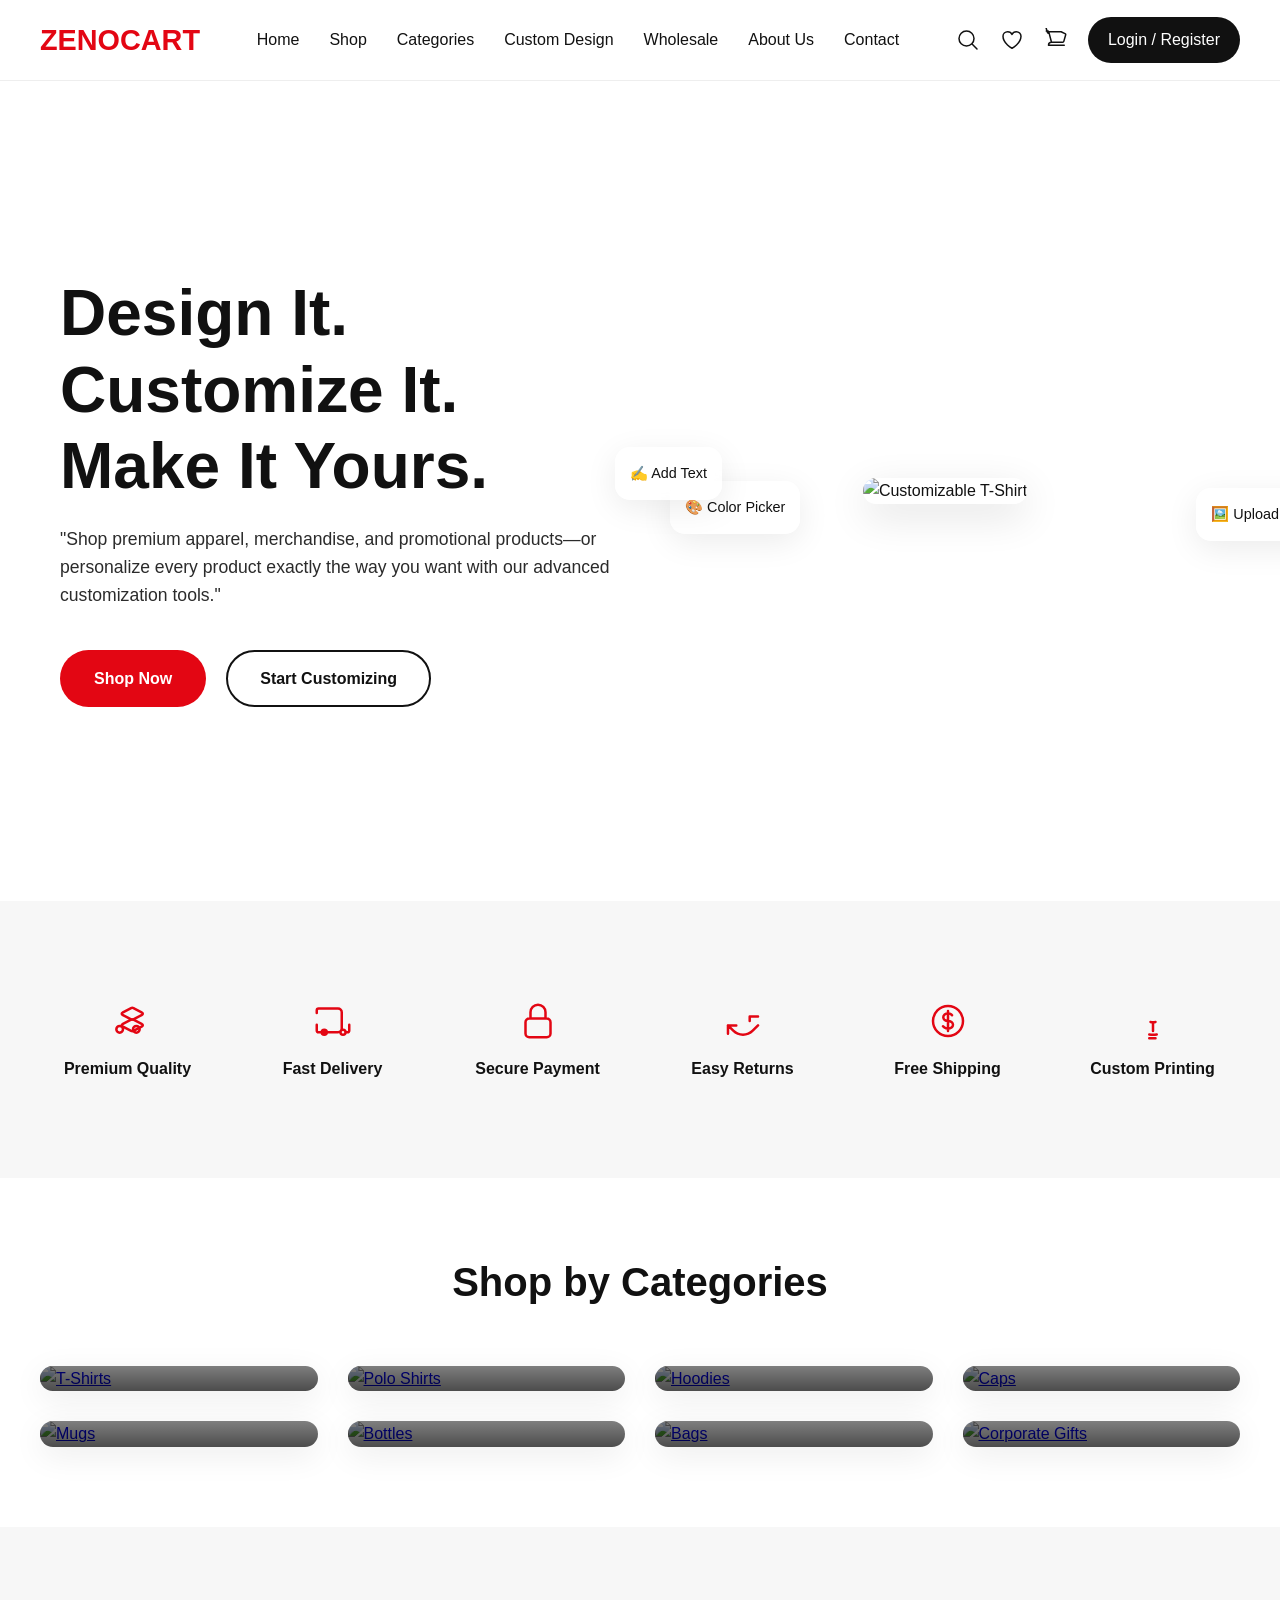
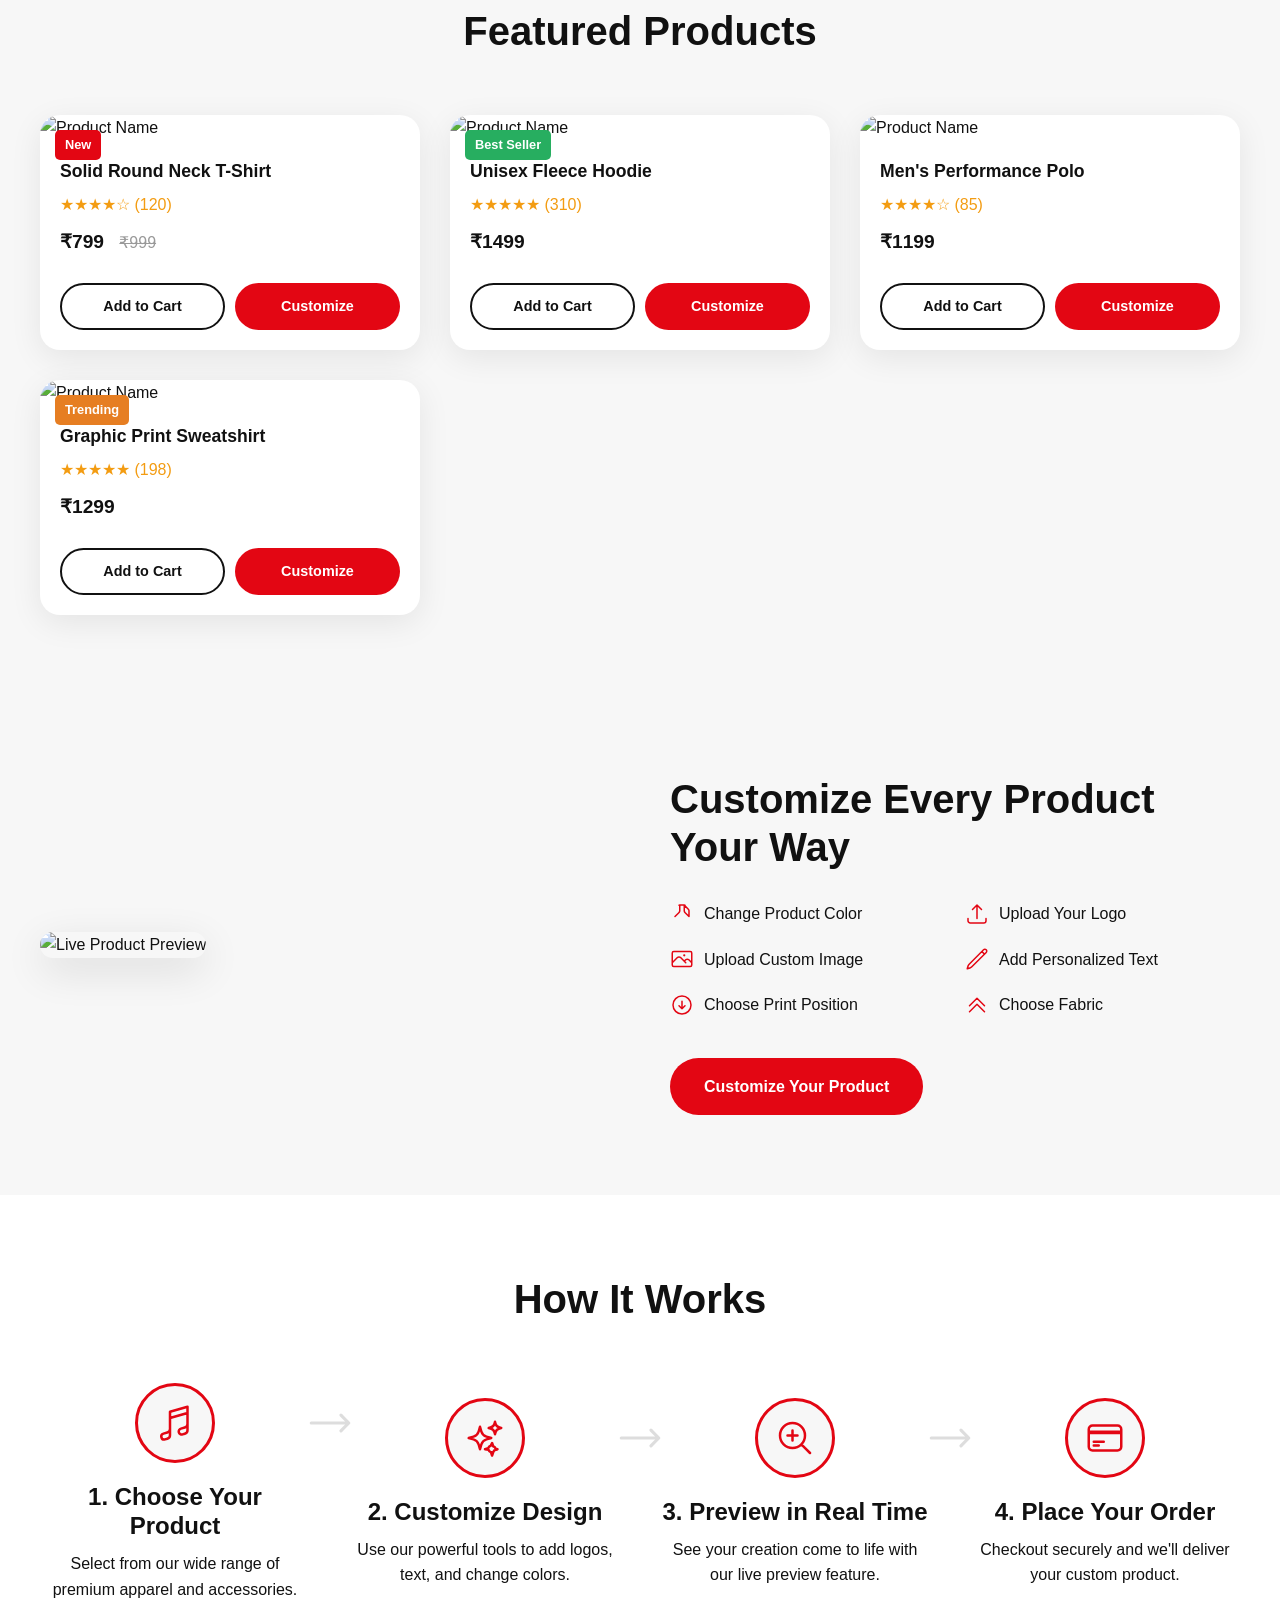
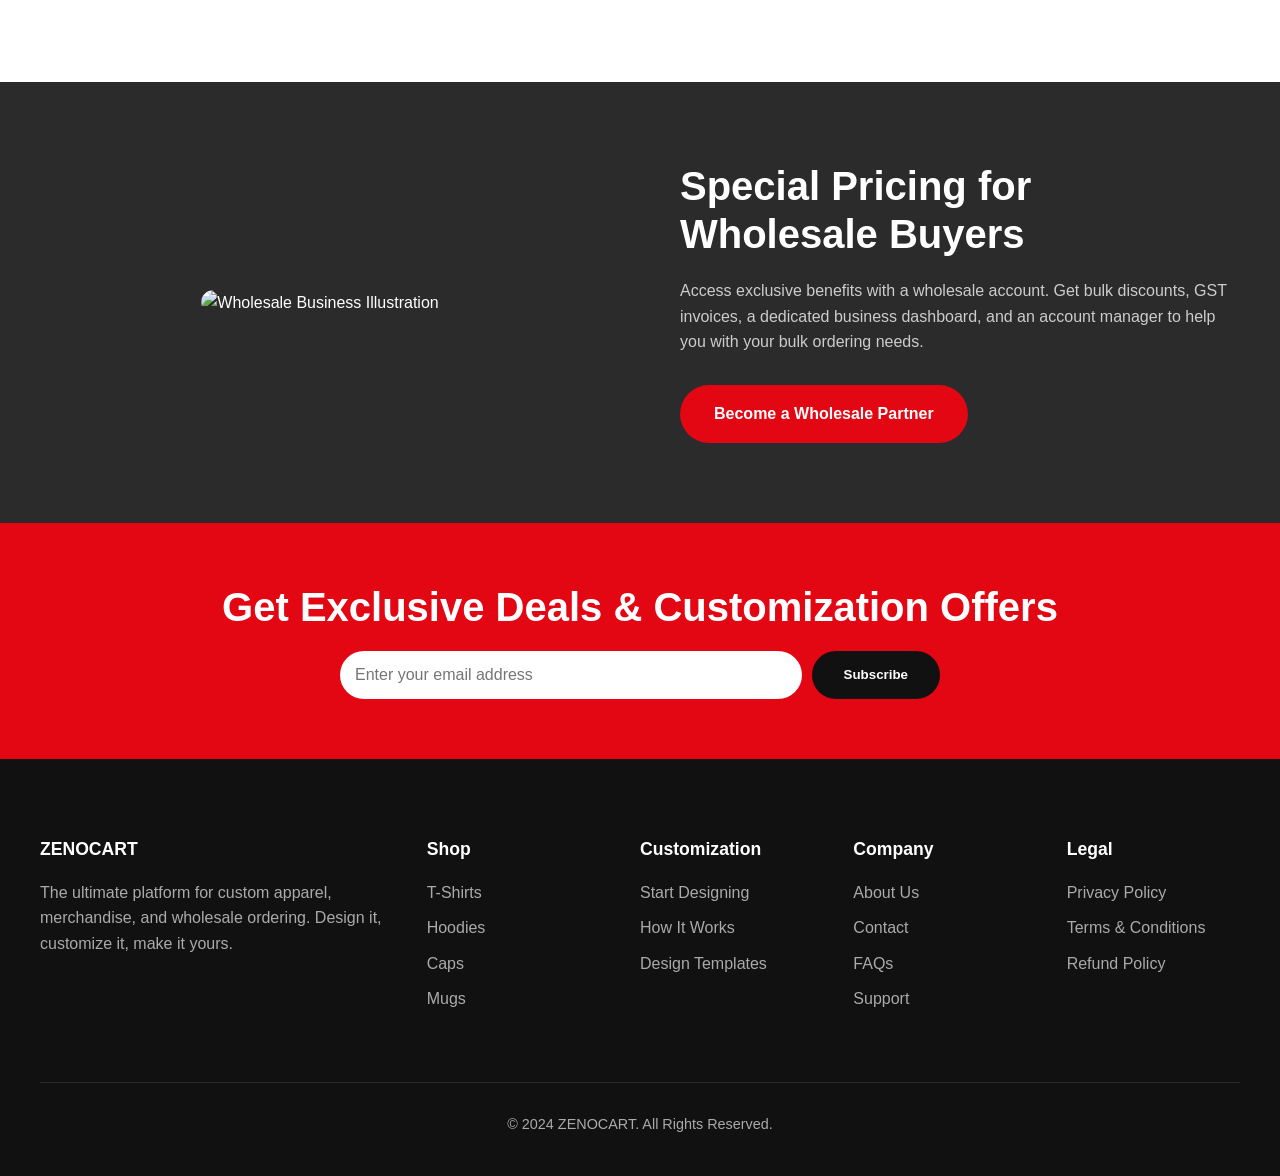
==== Index.html @ c752e00d "Homepage" ====
<!DOCTYPE html>
<html lang="en">
<head>
    <meta charset="UTF-8">
    <meta name="viewport" content="width=device-width, initial-scale=1.0">
    <title>ZENOCART - Design It. Customize It. Make It Yours.</title>
   <Link rel="stylesheet" href="Style.css">
      
       
</head>
<body>

    <!-- ================== HEADER ================== -->
    <header class="header" id="header">
        <nav class="navbar container">
            <a href="#" class="nav-logo">ZENOCART</a>

            <ul class="nav-menu" id="nav-menu">
                <li><a href="#home">Home</a></li>
                <li><a href="#shop">Shop</a></li>
                <li><a href="#categories">Categories</a></li>
                <li><a href="#customize">Custom Design</a></li>
                <li><a href="#wholesale">Wholesale</a></li>
                <li><a href="#">About Us</a></li>
                <li><a href="#">Contact</a></li>
            </ul>

            <div class="nav-actions">
                <!-- Search, Wishlist, Cart Icons -->
                <svg class="icon" xmlns="http://www.w3.org/2000/svg" fill="none" viewBox="0 0 24 24" stroke-width="1.5" stroke="currentColor"><path stroke-linecap="round" stroke-linejoin="round" d="M21 21l-5.197-5.197m0 0A7.5 7.5 0 105.196 5.196a7.5 7.5 0 0010.607 10.607z" /></svg>
                <svg class="icon" xmlns="http://www.w3.org/2000/svg" fill="none" viewBox="0 0 24 24" stroke-width="1.5" stroke="currentColor"><path stroke-linecap="round" stroke-linejoin="round" d="M21 8.25c0-2.485-2.099-4.5-4.688-4.5-1.935 0-3.597 1.126-4.312 2.733-.715-1.607-2.377-2.733-4.313-2.733C5.1 3.75 3 5.765 3 8.25c0 7.22 9 12 9 12s9-4.78 9-12z" /></svg>
                <svg class="icon" xmlns="http://www.w3.org/2000/svg" fill="none" viewBox="0 0 24 24" stroke-width="1.5" stroke="currentColor"><path stroke-linecap="round" stroke-linejoin="round" d="M2.25 3h1.386c.51 0 .955.343 1.087.835l.383 1.437M7.5 14.25a3 3 0 00-3 3h15.75m-12.75-3h11.218c.51 0 .962-.344 1.087-.835l1.823-6.44a1.125 1.125 0 00-.142-1.095L17.102 3.75H5.484M7.5 14.25L5.106 5.165m0 0a1.5 1.5 0 01-1.823-1.095l-1.823-6.441" /></svg>
                <a href="#" class="login-btn">Login / Register</a>
            </div>

            <div class="mobile-menu-toggle" id="mobile-menu-toggle">
                <svg xmlns="http://www.w3.org/2000/svg" width="24" height="24" viewBox="0 0 24 24" fill="none" stroke="currentColor" stroke-width="2" stroke-linecap="round" stroke-linejoin="round"><line x1="3" y1="12" x2="21" y2="12"></line><line x1="3" y1="6" x2="21" y2="6"></line><line x1="3" y1="18" x2="21" y2="18"></line></svg>
            </div>
        </nav>
    </header>

    <main>
        <!-- ================== HERO SECTION ================== -->
        <section class="hero" id="home">
            <div class="container hero-content">
                <div class="hero-text">
                    <h1>Design It. Customize It. Make It Yours.</h1>
                    <p>"Shop premium apparel, merchandise, and promotional products—or personalize every product exactly the way you want with our advanced customization tools."</p>
                    <div class="hero-cta">
                        <a href="#shop" class="btn btn-primary">Shop Now</a>
                        <a href="#customize" class="btn btn-secondary">Start Customizing</a>
                    </div>
                </div>
                <div class="hero-image-showcase">
                    <img src="https://images.unsplash.com/photo-1583743814966-8936f5b7be1a?ixlib=rb-4.0.3&ixid=M3wxMjA3fDB8MHxwaG90by1wYWdlfHx8fGVufDB8fHx8fA%3D%3D&auto=format&fit=crop&w=987&q=80" alt="Customizable T-Shirt">
                    <div class="floating-element color-picker">🎨 Color Picker</div>
                    <div class="floating-element upload-logo">🖼️ Upload Logo</div>
                    <div class="floating-element add-text">✍️ Add Text</div>
                </div>
            </div>
        </section>

        <!-- ================== TRUST BANNER ================== -->
        <section class="trust-banner">
            <div class="container trust-grid">
                <div class="trust-card">
                    <svg xmlns="http://www.w3.org/2000/svg" fill="none" viewBox="0 0 24 24" stroke-width="1.5" stroke="currentColor"><path d="M9 17a2 2 0 11-4 0 2 2 0 014 0zM19 17a2 2 0 11-4 0 2 2 0 014 0z" /><path stroke-linecap="round" stroke-linejoin="round" d="M13.849 4.22c.447-.233.98-.233 1.427 0l5.166 2.699a.75.75 0 010 1.362l-5.166 2.699c-.447.233-.98.233-1.427 0l-5.166-2.699a.75.75 0 010-1.362l5.166-2.699z" /><path stroke-linecap="round" stroke-linejoin="round" d="M13.849 11.22c.447-.233.98-.233 1.427 0l5.166 2.699a.75.75 0 010 1.362l-5.166 2.699c-.447.233-.98.233-1.427 0l-5.166-2.699a.75.75 0 010-1.362l5.166-2.699z" /></svg>
                    <h4>Premium Quality</h4>
                </div>
                <div class="trust-card">
                    <svg xmlns="http://www.w3.org/2000/svg" fill="none" viewBox="0 0 24 24" stroke-width="1.5" stroke="currentColor"><path stroke-linecap="round" stroke-linejoin="round" d="M8.25 18.75a1.5 1.5 0 01-3 0m3 0a1.5 1.5 0 00-3 0m3 0h6m-9 0H3.375a1.125 1.125 0 01-1.125-1.125V14.25m17.25 4.5a1.5 1.5 0 01-3 0m3 0a1.5 1.5 0 00-3 0m3 0h1.125c.621 0 1.125-.504 1.125-1.125V14.25m-17.25 4.5h10.5a2.25 2.25 0 002.25-2.25V6.75a2.25 2.25 0 00-2.25-2.25H3.375c-.621 0-1.125.504-1.125 1.125v1.5" /></svg>
                    <h4>Fast Delivery</h4>
                </div>
                <div class="trust-card">
                    <svg xmlns="http://www.w3.org/2000/svg" fill="none" viewBox="0 0 24 24" stroke-width="1.5" stroke="currentColor"><path stroke-linecap="round" stroke-linejoin="round" d="M16.5 10.5V6.75a4.5 4.5 0 10-9 0v3.75m-.75 11.25h10.5a2.25 2.25 0 002.25-2.25v-6.75a2.25 2.25 0 00-2.25-2.25H6.75a2.25 2.25 0 00-2.25 2.25v6.75a2.25 2.25 0 002.25 2.25z" /></svg>
                    <h4>Secure Payment</h4>
                </div>
                <div class="trust-card">
                    <svg xmlns="http://www.w3.org/2000/svg" fill="none" viewBox="0 0 24 24" stroke-width="1.5" stroke="currentColor"><path stroke-linecap="round" stroke-linejoin="round" d="M16.023 9.348h4.992v-.001M2.985 19.644v-4.992m0 0h4.992m-4.993 0l3.181 3.183a8.25 8.25 0 0011.667 0l3.181-3.183m-4.991-2.695v-2.695" /></svg>
                    <h4>Easy Returns</h4>
                </div>
                <div class="trust-card">
                    <svg xmlns="http://www.w3.org/2000/svg" fill="none" viewBox="0 0 24 24" stroke-width="1.5" stroke="currentColor"><path stroke-linecap="round" stroke-linejoin="round" d="M12 6v12m-3-2.818l.879.659c1.171.879 3.07.879 4.242 0 1.172-.879 1.172-2.303 0-3.182C13.536 12.219 12.768 12 12 12c-.725 0-1.45-.22-2.003-.659-1.106-.879-1.106-2.303 0-3.182s2.9-.879 4.006 0l.415.33M21 12a9 9 0 11-18 0 9 9 0 0118 0z" /></svg>
                    <h4>Free Shipping</h4>
                </div>
                <div class="trust-card">
                    <svg xmlns="http://www.w3.org/2000/svg" fill="none" viewBox="0 0 24 24" stroke-width="1.5" stroke="currentColor"><path stroke-linecap="round" stroke-linejoin="round" d="M12 18v-5.25m0 0a6.01 6.01 0 001.5-.189m-1.5.189a6.01 6.01 0 01-1.5-.189m3.75 7.478a12.06 12.06 0 01-4.5 0m3.75 2.311l-3.75 0M12 12.75h.008v.008H12v-.008z" /></svg>
                    <h4>Custom Printing</h4>
                </div>
            </div>
        </section>

        <!-- ================== CATEGORIES ================== -->
        <section id="categories">
            <div class="container">
                <h2>Shop by Categories</h2>
                <div class="category-grid">
                    <a href="#" class="category-card"><img src="https://images.pexels.com/photos/9558265/pexels-photo-9558265.jpeg?auto=format&fit=crop&w=800&q=60" alt="T-Shirts"><span class="category-card-title">T-Shirts</span></a>
                    <a href="#" class="category-card"><img src="https://images.unsplash.com/photo-1618354691373-d851c5c3a990?auto=format&fit=crop&w=800&q=60" alt="Polo Shirts"><span class="category-card-title">Polo Shirts</span></a>
                    <a href="#" class="category-card"><img src="https://images.pexels.com/photos/12555806/pexels-photo-12555806.png?auto=format&fit=crop&w=800&q=60" alt="Hoodies"><span class="category-card-title">Hoodies</span></a>
                    <a href="#" class="category-card"><img src="https://images.pexels.com/photos/13697753/pexels-photo-13697753.jpeg?auto=format&fit=crop&w=800&q=60" alt="Caps"><span class="category-card-title">Caps</span></a>
                    <a href="#" class="category-card"><img src="https://images.pexels.com/photos/50676/coffee-mugs-t-brown-drink-50676.jpeg?auto=format&fit=crop&w=800&q=60" alt="Mugs"><span class="category-card-title">Mugs</span></a>
                    <a href="#" class="category-card"><img src="https://images.unsplash.com/photo-1602143407151-7111542de6e8?auto=format&fit=crop&w=800&q=60" alt="Bottles"><span class="category-card-title">Bottles</span></a>
                    <a href="#" class="category-card"><img src="https://images.unsplash.com/photo-1594223274512-ad4803739b7c?auto=format&fit=crop&w=800&q=60" alt="Bags"><span class="category-card-title">Bags</span></a>
                    <a href="#" class="category-card"><img src="https://images.unsplash.com/photo-1579566346927-c68383817a25?auto=format&fit=crop&w=800&q=60" alt="Corporate Gifts"><span class="category-card-title">Corporate Gifts</span></a>
                </div>
            </div>
        </section>

        <!-- ================== FEATURED PRODUCTS ================== -->
        <section id="shop" class="featured-products" style="background-color: var(--light-gray);">
            <div class="container">
                <h2>Featured Products</h2>
                <div class="product-grid" style="height: 500px;">
                    <!-- Product Card 1 -->
                    <div class="product-card">
                        <div class="product-image">
                            <img src="https://images.unsplash.com/photo-1521572163474-6864f9cf17ab?auto=format&fit=crop&w=800&q=60" alt="Product Name">
                            <span class="product-label">New</span>
                        </div>
                        <div class="product-info">
                            <h3>Solid Round Neck T-Shirt</h3>
                            <div class="product-rating">★★★★☆ (120)</div>
                            <div class="product-price">₹799 <span class="original-price">₹999</span></div>
                            <div class="product-actions">
                                <a href="#" class="btn btn-secondary">Add to Cart</a>
                                <a href="#" class="btn btn-primary">Customize</a>
                            </div>
                        </div>
                    </div>
                    <!-- Product Card 2 -->
                    <div class="product-card">
                        <div class="product-image">
                            <img src="https://images.unsplash.com/photo-1620799140408-edc6dcb6d633?auto=format&fit=crop&w=800&q=60" alt="Product Name">
                            <span class="product-label" style="background-color: #27ae60;">Best Seller</span>
                        </div>
                        <div class="product-info">
                            <h3>Unisex Fleece Hoodie</h3>
                            <div class="product-rating">★★★★★ (310)</div>
                            <div class="product-price">₹1499</div>
                            <div class="product-actions">
                                <a href="#" class="btn btn-secondary">Add to Cart</a>
                                <a href="#" class="btn btn-primary">Customize</a>
                            </div>
                        </div>
                    </div>
                    <!-- Product Card 3 -->
                    <div class="product-card">
                        <div class="product-image">
                            <img src="https://images.pexels.com/photos/36701792/pexels-photo-36701792.jpeg?auto=format&fit=crop&w=800&h=800&q=60" alt="Product Name">
                        </div>
                        <div class="product-info">
                            <h3>Men's Performance Polo</h3>
                            <div class="product-rating">★★★★☆ (85)</div>
                            <div class="product-price">₹1199</div>
                            <div class="product-actions">
                                <a href="#" class="btn btn-secondary">Add to Cart</a>
                                <a href="#" class="btn btn-primary">Customize</a>
                            </div>
                        </div>
                    </div>
                    <!-- Product Card 4 -->
                    <div class="product-card">
                        <div class="product-image">
                            <img src="https://images.unsplash.com/photo-1576566588028-4147f3842f27?auto=format&fit=crop&w=800&h=800&q=60" alt="Product Name">
                            <span class="product-label" style="background-color: #e67e22;">Trending</span>
                        </div>
                        <div class="product-info">
                            <h3>Graphic Print Sweatshirt</h3>
                            <div class="product-rating">★★★★★ (198)</div>
                            <div class="product-price">₹1299</div>
                            <div class="product-actions">
                                <a href="#" class="btn btn-secondary">Add to Cart</a>
                                <a href="#" class="btn btn-primary">Customize</a>
                            </div>
                        </div>
                    </div>
                </div>
            </div>
        </section>

        <!-- ================== CUSTOMIZATION SECTION ================== -->
        <section id="customize" class="customization-section">
            <div class="container customization-content">
                <div class="customization-preview">
                    <img src="https://images.unsplash.com/photo-1618354691373-d851c5c3a990?auto=format&fit=crop&w=800&q=80" alt="Live Product Preview">
                </div>
                <div class="customization-features">
                    <h2>Customize Every Product Your Way</h2>
                    <ul class="feature-list">
                        <li><svg xmlns="http://www.w3.org/2000/svg" fill="none" viewBox="0 0 24 24" stroke-width="1.5" stroke="currentColor"><path stroke-linecap="round" stroke-linejoin="round" d="M9.75 3.104v5.714a2.25 2.25 0 01-.659 1.591L5 14.5M9.75 3.104c-.251.023-.501.05-.75.082m.75-.082a24.301 24.301 0 014.5 0m0 0v5.714c0 .597.237 1.17.659 1.591L19 14.5M14.25 3.104c.251.023.501.05.75.082M19 14.5v-5.714c0-.597-.237-1.17-.659-1.591L14.25 3.104" /></svg> Change Product Color</li>
                        <li><svg xmlns="http://www.w3.org/2000/svg" fill="none" viewBox="0 0 24 24" stroke-width="1.5" stroke="currentColor"><path stroke-linecap="round" stroke-linejoin="round" d="M3 16.5v2.25A2.25 2.25 0 005.25 21h13.5A2.25 2.25 0 0021 18.75V16.5m-13.5-9L12 3m0 0l4.5 4.5M12 3v13.5" /></svg> Upload Your Logo</li>
                        <li><svg xmlns="http://www.w3.org/2000/svg" fill="none" viewBox="0 0 24 24" stroke-width="1.5" stroke="currentColor"><path stroke-linecap="round" stroke-linejoin="round" d="M2.25 15.75l5.159-5.159a2.25 2.25 0 013.182 0l5.159 5.159m-1.5-1.5l1.409-1.409a2.25 2.25 0 013.182 0l2.909 2.909m-18 3.75h16.5a1.5 1.5 0 001.5-1.5V6a1.5 1.5 0 00-1.5-1.5H3.75A1.5 1.5 0 002.25 6v12a1.5 1.5 0 001.5 1.5zm10.5-11.25h.008v.008h-.008V8.25zm.375 0a.375.375 0 11-.75 0 .375.375 0 01.75 0z" /></svg> Upload Custom Image</li>
                        <li><svg xmlns="http://www.w3.org/2000/svg" fill="none" viewBox="0 0 24 24" stroke-width="1.5" stroke="currentColor"><path stroke-linecap="round" stroke-linejoin="round" d="M16.862 4.487l1.687-1.688a1.875 1.875 0 112.652 2.652L6.832 19.82a4.5 4.5 0 01-1.897 1.13l-2.685.8.8-2.685a4.5 4.5 0 011.13-1.897L16.863 4.487zm0 0L19.5 7.125" /></svg> Add Personalized Text</li>
                        <li><svg xmlns="http://www.w3.org/2000/svg" fill="none" viewBox="0 0 24 24" stroke-width="1.5" stroke="currentColor"><path stroke-linecap="round" stroke-linejoin="round" d="M9 12.75l3 3m0 0l3-3m-3 3v-7.5M21 12a9 9 0 11-18 0 9 9 0 0118 0z" /></svg> Choose Print Position</li>
                        <li><svg xmlns="http://www.w3.org/2000/svg" fill="none" viewBox="0 0 24 24" stroke-width="1.5" stroke="currentColor"><path stroke-linecap="round" stroke-linejoin="round" d="M4.5 12.75l7.5-7.5 7.5 7.5m-15 6l7.5-7.5 7.5 7.5" /></svg> Choose Fabric</li>
                    </ul>
                    <a href="#" class="btn btn-primary">Customize Your Product</a>
                </div>
            </div>
        </section>

        <!-- ================== HOW IT WORKS ================== -->
        <section class="how-it-works">
            <div class="container">
                <h2>How It Works</h2>
                <div class="how-it-works-grid">
                    <div class="step-card">
                        <div class="step-icon"><svg xmlns="http://www.w3.org/2000/svg" fill="none" viewBox="0 0 24 24" stroke-width="1.5" stroke="currentColor"><path stroke-linecap="round" stroke-linejoin="round" d="M9 9l10.5-3m0 6.553v3.75a2.25 2.25 0 01-1.632 2.163l-1.32.377a1.803 1.803 0 11-.99-3.467l2.31-.66a2.25 2.25 0 001.632-2.163zm0 0V2.25L9 5.25v10.303m0 0v3.75a2.25 2.25 0 01-1.632 2.163l-1.32.377a1.803 1.803 0 01-.99-3.467l2.31-.66A2.25 2.25 0 009 15.553z" /></svg></div>
                        <h3>1. Choose Your Product</h3>
                        <p>Select from our wide range of premium apparel and accessories.</p>
                        <svg class="step-arrow" xmlns="http://www.w3.org/2000/svg" fill="none" viewBox="0 0 24 24" stroke-width="1.5" stroke="currentColor"><path stroke-linecap="round" stroke-linejoin="round" d="M17.25 8.25L21 12m0 0l-3.75 3.75M21 12H3" /></svg>
                    </div>
                    <div class="step-card">
                        <div class="step-icon"><svg xmlns="http://www.w3.org/2000/svg" fill="none" viewBox="0 0 24 24" stroke-width="1.5" stroke="currentColor"><path stroke-linecap="round" stroke-linejoin="round" d="M9.813 15.904L9 18.75l-.813-2.846a4.5 4.5 0 00-3.09-3.09L2.25 12l2.846-.813a4.5 4.5 0 003.09-3.09L9 5.25l.813 2.846a4.5 4.5 0 003.09 3.09L15.75 12l-2.846.813a4.5 4.5 0 00-3.09 3.09zM18.259 8.715L18 9.75l-.259-1.035a3.375 3.375 0 00-2.455-2.456L14.25 6l1.036-.259a3.375 3.375 0 002.455-2.456L18 2.25l.259 1.035a3.375 3.375 0 002.456 2.456L21.75 6l-1.035.259a3.375 3.375 0 00-2.456 2.456zM16.898 20.562L16.25 22.5l-.648-1.938a2.25 2.25 0 01-1.473-1.473L12 18.75l1.938-.648a2.25 2.25 0 011.473-1.473L16.25 15l.648 1.938a2.25 2.25 0 011.473 1.473L19.5 18.75l-1.938.648a2.25 2.25 0 01-1.473 1.473z" /></svg></div>
                        <h3>2. Customize Design</h3>
                        <p>Use our powerful tools to add logos, text, and change colors.</p>
                        <svg class="step-arrow" xmlns="http://www.w3.org/2000/svg" fill="none" viewBox="0 0 24 24" stroke-width="1.5" stroke="currentColor"><path stroke-linecap="round" stroke-linejoin="round" d="M17.25 8.25L21 12m0 0l-3.75 3.75M21 12H3" /></svg>
                    </div>
                    <div class="step-card">
                        <div class="step-icon"><svg xmlns="http://www.w3.org/2000/svg" fill="none" viewBox="0 0 24 24" stroke-width="1.5" stroke="currentColor"><path stroke-linecap="round" stroke-linejoin="round" d="M21 21l-5.197-5.197m0 0A7.5 7.5 0 105.196 5.196a7.5 7.5 0 0010.607 10.607zM10.5 7.5v6m3-3h-6" /></svg></div>
                        <h3>3. Preview in Real Time</h3>
                        <p>See your creation come to life with our live preview feature.</p>
                        <svg class="step-arrow" xmlns="http://www.w3.org/2000/svg" fill="none" viewBox="0 0 24 24" stroke-width="1.5" stroke="currentColor"><path stroke-linecap="round" stroke-linejoin="round" d="M17.25 8.25L21 12m0 0l-3.75 3.75M21 12H3" /></svg>
                    </div>
                    <div class="step-card">
                        <div class="step-icon"><svg xmlns="http://www.w3.org/2000/svg" fill="none" viewBox="0 0 24 24" stroke-width="1.5" stroke="currentColor"><path stroke-linecap="round" stroke-linejoin="round" d="M2.25 8.25h19.5M2.25 9h19.5m-16.5 5.25h6m-6 2.25h3m-3.75 3h15a2.25 2.25 0 002.25-2.25V6.75A2.25 2.25 0 0019.5 4.5h-15a2.25 2.25 0 00-2.25 2.25v10.5A2.25 2.25 0 004.5 19.5z" /></svg></div>
                        <h3>4. Place Your Order</h3>
                        <p>Checkout securely and we'll deliver your custom product.</p>
                    </div>
                </div>
            </div>
        </section>

        <!-- ================== WHOLESALE SECTION ================== -->
        <section id="wholesale" class="wholesale-section">
            <div class="container wholesale-content">
                <div class="wholesale-image">
                    <img src="https://img.freepik.com/free-vector/warehouse-logistics-illustration_335657-493.jpg?w=500&t=st=1715777755~exp=1715778355~hmac=a4984d765275685f6d553043810243455a4993175c5679904f145459b199042c" alt="Wholesale Business Illustration" style="max-width: 100%; height: auto; border-radius: 20px;">
                </div>
                <div class="wholesale-text">
                    <h2>Special Pricing for Wholesale Buyers</h2>
                    <p>Access exclusive benefits with a wholesale account. Get bulk discounts, GST invoices, a dedicated business dashboard, and an account manager to help you with your bulk ordering needs.</p>
                    <a href="#" class="btn btn-primary">Become a Wholesale Partner</a>
                </div>
            </div>
        </section>

        <!-- ================== NEWSLETTER ================== -->
        <section class="newsletter-section">
            <div class="container">
                <h2>Get Exclusive Deals & Customization Offers</h2>
                <form class="newsletter-form">
                    <input type="email" placeholder="Enter your email address">
                    <button type="submit" class="btn">Subscribe</button>
                </form>
            </div>
        </section>

    </main>

    <!-- ================== FOOTER ================== -->
    <footer class="footer">
        <div class="container">
            <div class="footer-grid">
                <div class="footer-col about">
                    <h4>ZENOCART</h4>
                    <p>The ultimate platform for custom apparel, merchandise, and wholesale ordering. Design it, customize it, make it yours.</p>
                    <!-- Social Media Icons would go here -->
                </div>
                <div class="footer-col">
                    <h4>Shop</h4>
                    <ul>
                        <li><a href="#">T-Shirts</a></li>
                        <li><a href="#">Hoodies</a></li>
                        <li><a href="#">Caps</a></li>
                        <li><a href="#">Mugs</a></li>
                    </ul>
                </div>
                <div class="footer-col">
                    <h4>Customization</h4>
                    <ul>
                        <li><a href="#">Start Designing</a></li>
                        <li><a href="#">How It Works</a></li>
                        <li><a href="#">Design Templates</a></li>
                    </ul>
                </div>
                <div class="footer-col">
                    <h4>Company</h4>
                    <ul>
                        <li><a href="#">About Us</a></li>
                        <li><a href="#">Contact</a></li>
                        <li><a href="#">FAQs</a></li>
                        <li><a href="#">Support</a></li>
                    </ul>
                </div>
                <div class="footer-col">
                    <h4>Legal</h4>
                    <ul>
                        <li><a href="#">Privacy Policy</a></li>
                        <li><a href="#">Terms & Conditions</a></li>
                        <li><a href="#">Refund Policy</a></li>
                    </ul>
                </div>
            </div>
            <div class="footer-bottom">
                <p>&copy; 2024 ZENOCART. All Rights Reserved.</p>
            </div>
        </div>
    </footer>

    <!-- ================== BACK TO TOP ================== -->
    <a href="#" id="back-to-top">
        <svg xmlns="http://www.w3.org/2000/svg" width="24" height="24" viewBox="0 0 24 24" fill="none" stroke="currentColor" stroke-width="2" stroke-linecap="round" stroke-linejoin="round"><path d="M12 19V5M5 12l7-7 7 7"/></svg>
    </a>

    <script src="Script.js"></script>
       
   
 
</body>
</html>
---- Style.css ----
:root {
            --primary-red: #E30613;
            --white: #FFFFFF;
            --black: #111111;
            --light-gray: #F7F7F7;
            --dark-gray: #2B2B2B;
            --font-primary: 'Inter', sans-serif;
            --border-radius: 20px;
            --shadow-soft: 0 8px 32px rgba(0, 0, 0, 0.08);
            --shadow-medium: 0 12px 40px rgba(0, 0, 0, 0.12);
            --transition-smooth: all 0.3s ease-in-out;
        }

        @import url('https://fonts.googleapis.com/css2?family=Inter:wght@400;500;600;700;800&display=swap');

        * {
            margin: 0;
            padding: 0;
            box-sizing: border-box;
        }

        html {
            scroll-behavior: smooth;
        }

        body {
            font-family: var(--font-primary);
            background-color: var(--white);
            color: var(--black);
            line-height: 1.6;
        }

        .container {
            max-width: 1440px;
            margin: 0 auto;
            padding: 0 40px;
        }

        section {
            padding: 80px 0;
        }

        h1, h2, h3, h4 {
            font-weight: 700;
            line-height: 1.2;
        }

        h1 { font-size: 4rem; }
        h2 { font-size: 2.5rem; text-align: center; margin-bottom: 60px; }
        h3 { font-size: 1.5rem; }

        .btn {
            display: inline-block;
            padding: 14px 32px;
            border-radius: 50px;
            text-decoration: none;
            font-weight: 600;
            transition: var(--transition-smooth);
            border: 2px solid transparent;
        }

        .btn-primary {
            background-color: var(--primary-red);
            color: var(--white);
        }

        .btn-primary:hover {
            background-color: var(--black);
            color: var(--white);
        }

        .btn-secondary {
            background-color: var(--white);
            color: var(--black);
            border: 2px solid var(--black);
        }

        .btn-secondary:hover {
            background-color: var(--black);
            color: var(--white);
        }

        /* --- Header / Navigation --- */
        .header {
            position: sticky;
            top: 0;
            width: 100%;
            z-index: 1000;
            background-color: rgba(255, 255, 255, 0.8);
            backdrop-filter: blur(10px);
            border-bottom: 1px solid #eee;
            transition: var(--transition-smooth);
        }

        .header.scrolled {
            box-shadow: var(--shadow-soft);
        }

        .navbar {
            display: flex;
            justify-content: space-between;
            align-items: center;
            padding: 15px 40px;
            height: 80px;
        }

        .nav-logo {
            font-size: 1.8rem;
            font-weight: 800;
            color: var(--primary-red);
            text-decoration: none;
        }

        .nav-menu {
            display: flex;
            list-style: none;
            gap: 30px;
        }

        .nav-menu a {
            text-decoration: none;
            color: var(--black);
            font-weight: 500;
            position: relative;
            padding: 5px 0;
        }

        .nav-menu a::after {
            content: '';
            position: absolute;
            bottom: 0;
            left: 0;
            width: 0;
            height: 2px;
            background-color: var(--primary-red);
            transition: width 0.3s ease;
        }

        .nav-menu a:hover::after {
            width: 100%;
        }

        .nav-actions {
            display: flex;
            align-items: center;
            gap: 20px;
        }

        .nav-actions .icon {
            width: 24px;
            height: 24px;
            cursor: pointer;
        }

        .login-btn {
            background: var(--black);
            color: var(--white);
            padding: 10px 20px;
            border-radius: 50px;
            text-decoration: none;
            font-weight: 500;
        }

        .mobile-menu-toggle {
            display: none;
            cursor: pointer;
        }

        /* --- Hero Section --- */
        .hero {
            min-height: calc(100vh - 80px);
            display: flex;
            align-items: center;
            overflow: hidden;
        }

        .hero-content {
            display: grid;
            grid-template-columns: 1fr 1fr;
            align-items: center;
            gap: 60px;
        }

        .hero-text {
            max-width: 550px;
        }

        .hero-text h1 {
            margin-bottom: 20px;
        }

        .hero-text p {
            font-size: 1.1rem;
            color: var(--dark-gray);
            margin-bottom: 40px;
        }

        .hero-cta {
            display: flex;
            gap: 20px;
        }

        .hero-image-showcase {
            position: relative;
            display: flex;
            justify-content: center;
            align-items: center;
        }

        .hero-image-showcase img {
            max-width: 80%;
            border-radius: var(--border-radius);
            box-shadow: var(--shadow-medium);
        }

        .floating-element {
            position: absolute;
            background: rgba(255, 255, 255, 0.7);
            backdrop-filter: blur(10px);
            padding: 15px;
            border-radius: 15px;
            box-shadow: var(--shadow-soft);
            font-weight: 500;
            font-size: 0.9rem;
            display: flex;
            align-items: center;
            gap: 10px;
        }

        .floating-element.color-picker { top: 10%; left: 0; }
        .floating-element.upload-logo { top: 40%; right: -20%; }
        .floating-element.add-text { bottom: 15%; left: -10%; }

        /* --- Trust Banner --- */
        .trust-banner {
            background-color: var(--light-gray);
        }

        .trust-grid {
            display: grid;
            grid-template-columns: repeat(auto-fit, minmax(150px, 1fr));
            gap: 30px;
            text-align: center;
        }

        .trust-card {
            padding: 20px;
        }

        .trust-card svg {
            width: 40px;
            height: 40px;
            margin-bottom: 10px;
            color: var(--primary-red);
        }

        .trust-card h4 {
            font-size: 1rem;
            font-weight: 600;
        }

        /* --- Categories Section --- */
        .category-grid {
            display: grid;
            grid-template-columns: repeat(auto-fit, minmax(250px, 1fr));
            gap: 30px;
        }

        .category-card {
            position: relative;
            overflow: hidden;
            border-radius: var(--border-radius);
            box-shadow: var(--shadow-soft);
            transition: var(--transition-smooth);
        }

        .category-card:hover {
            transform: translateY(-10px);
            box-shadow: var(--shadow-medium);
        }

        .category-card img {
            width: 100%;
            height: 100%;
            object-fit: cover;
            display: block;
        }

        .category-card-title {
            position: absolute;
            bottom: 0;
            left: 0;
            right: 0;
            background: linear-gradient(to top, rgba(0,0,0,0.7), transparent);
            color: var(--white);
            padding: 40px 20px 20px;
            font-size: 1.2rem;
            font-weight: 600;
        }

        /* --- Featured Products --- */
        .product-grid {
            display: grid;
            grid-template-columns: repeat(auto-fit, minmax(280px, 1fr));
            gap: 30px;
        }

        .product-card {
            background: var(--white);
            border-radius: var(--border-radius);
            box-shadow: var(--shadow-soft);
            overflow: hidden;
            transition: var(--transition-smooth);
            display: flex;
            flex-direction: column;
        }

        .product-card:hover {
            transform: translateY(-10px);
            box-shadow: var(--shadow-medium);
        }

        .product-image {
            position: relative;
        }

        .product-image img {
            width: 100%;
            hight: 80%;
            object-fit: cover;
            display: block;
        }

        .product-label {
            position: absolute;
            top: 15px;
            left: 15px;
            background-color: var(--primary-red);
            color: var(--white);
            padding: 5px 10px;
            font-size: 0.8rem;
            font-weight: 600;
            border-radius: 5px;
        }

        .product-info {
            padding: 20px;
            flex-grow: 1;
            display: flex;
            flex-direction: column;
        }

        .product-info h3 {
            font-size: 1.1rem;
            margin-bottom: 10px;
        }

        .product-rating {
            margin-bottom: 10px;
            color: #f39c12;
        }

        .product-price {
            margin-bottom: 15px;
            font-size: 1.2rem;
            font-weight: 700;
        }

        .product-price .original-price {
            text-decoration: line-through;
            color: #999;
            font-weight: 400;
            margin-left: 10px;
            font-size: 1rem;
        }

        .product-actions {
            margin-top: auto;
            display: grid;
            grid-template-columns: 1fr 1fr;
            gap: 10px;
        }

        .product-actions .btn {
            padding: 10px;
            font-size: 0.9rem;
            text-align: center;
        }
        .product-info h3 {
            /* Allow product name to wrap to two lines and then cut off */
            display: -webkit-box;
            -webkit-line-clamp: 2;
            -webkit-box-orient: vertical;  
            overflow: hidden;
        }

        /* --- Customization Section --- */
        .customization-section {
            background-color: var(--light-gray);
        }

        .customization-content {
            display: grid;
            grid-template-columns: 1fr 1fr;
            gap: 60px;
            align-items: center;
        }

        .customization-preview img {
            width: 100%;
            border-radius: var(--border-radius);
            box-shadow: var(--shadow-medium);
        }

        .customization-features h2 {
            text-align: left;
            margin-bottom: 30px;
        }

        .feature-list {
            list-style: none;
            display: grid;
            grid-template-columns: 1fr 1fr;
            gap: 20px;
            margin-bottom: 40px;
        }

        .feature-list li {
            display: flex;
            align-items: center;
            gap: 10px;
            font-weight: 500;
        }

        .feature-list svg {
            width: 24px;
            height: 24px;
            color: var(--primary-red);
        }

        /* --- How It Works Section --- */
        .how-it-works-grid {
            display: grid;
            grid-template-columns: repeat(4, 1fr);
            gap: 40px;
            align-items: center;
        }

        .step-card {
            text-align: center;
            position: relative;
        }

        .step-icon {
            width: 80px;
            height: 80px;
            background-color: var(--light-gray);
            border-radius: 50%;
            display: flex;
            justify-content: center;
            align-items: center;
            margin: 0 auto 20px;
            border: 3px solid var(--primary-red);
        }

        .step-icon svg {
            width: 40px;
            height: 40px;
            color: var(--primary-red);
        }

        .step-card h3 {
            margin-bottom: 10px;
        }

        .step-arrow {
            position: absolute;
            top: 40px;
            right: -45px;
            transform: translateY(-50%);
            width: 50px;
            color: #ddd;
        }

        .step-card:last-child .step-arrow {
            display: none;
        }

        /* --- Wholesale Section --- */
        .wholesale-section {
            background-color: var(--dark-gray);
            color: var(--white);
        }

        .wholesale-content {
            display: grid;
            grid-template-columns: 1fr 1fr;
            gap: 80px;
            align-items: center;
        }

        .wholesale-image {
            text-align: center;
        }
        .wholesale-image svg {
            max-width: 80%;
            height: auto;
        }

        .wholesale-text h2 {
            text-align: left;
            margin-bottom: 20px;
        }

        .wholesale-text p {
            margin-bottom: 30px;
            color: #ccc;
        }

        /* --- Newsletter Section --- */
        .newsletter-section {
            background-color: var(--primary-red);
            color: var(--white);
            padding: 60px 0;
            text-align: center;
        }

        .newsletter-section h2 {
            margin-bottom: 20px;
        }

        .newsletter-form {
            max-width: 600px;
            margin: 0 auto;
            display: flex;
            gap: 10px;
        }

        .newsletter-form input {
            flex-grow: 1;
            padding: 15px;
            border-radius: 50px;
            border: none;
            font-size: 1rem;
        }

        .newsletter-form .btn {
            background-color: var(--black);
            color: var(--white);
            border: none;
        }

        /* --- Footer --- */
        .footer {
            background-color: var(--black);
            color: #aaa;
            padding: 80px 0 40px;
        }

        .footer-grid {
            display: grid;
            grid-template-columns: 2fr repeat(4, 1fr);
            gap: 40px;
            margin-bottom: 60px;
        }

        .footer-col h4 {
            color: var(--white);
            margin-bottom: 20px;
            font-size: 1.1rem;
        }

        .footer-col ul {
            list-style: none;
        }

        .footer-col ul li {
            margin-bottom: 10px;
        }

        .footer-col ul a {
            text-decoration: none;
            color: #aaa;
            transition: var(--transition-smooth);
        }

        .footer-col ul a:hover {
            color: var(--white);
        }

        .footer-socials {
            display: flex;
            gap: 15px;
            margin-top: 20px;
        }

        .footer-socials a {
            color: #aaa;
            font-size: 1.5rem;
        }
        .footer-socials a:hover {
            color: var(--white);
        }

        .footer-bottom {
            border-top: 1px solid var(--dark-gray);
            padding-top: 30px;
            text-align: center;
            font-size: 0.9rem;
        }

        /* --- Back to Top Button --- */
        #back-to-top {
            position: fixed;
            bottom: 30px;
            right: 30px;
            width: 50px;
            height: 50px;
            background-color: var(--primary-red);
            color: var(--white);
            border: none;
            border-radius: 50%;
            display: flex;
            justify-content: center;
            align-items: center;
            cursor: pointer;
            box-shadow: var(--shadow-medium);
            opacity: 0;
            visibility: hidden;
            transition: all 0.3s;
        }

        #back-to-top.visible {
            opacity: 1;
            visibility: visible;
        }

        /* --- Responsive Design --- */
        @media (max-width: 1200px) {
            .hero-content { grid-template-columns: 1fr; text-align: center; }
            .hero-text { max-width: 100%; }
            .hero-cta { justify-content: center; }
            .hero-image-showcase { margin-top: 60px; }
            .floating-element { display: none; } /* Hide for simplicity on smaller screens */
            .customization-content { grid-template-columns: 1fr; }
            .customization-features { text-align: center; }
            .customization-features h2 { text-align: center; }
            .wholesale-content { grid-template-columns: 1fr; text-align: center; }
            .wholesale-text h2 { text-align: center; }
            .footer-grid { grid-template-columns: 1fr 1fr 1fr; }
            .footer-col.about { grid-column: 1 / -1; }
        }

        @media (max-width: 992px) {
            h1 { font-size: 3rem; }
            h2 { font-size: 2rem; }
            .nav-menu {
                position: fixed;
                top: 80px;
                left: -100%;
                width: 100%;
                height: calc(100vh - 80px);
                background-color: var(--white);
                flex-direction: column;
                align-items: center;
                padding-top: 50px;
                gap: 40px;
                transition: left 0.4s ease-in-out;
            }
            .nav-menu.active {
                left: 0;
            }
            .nav-menu a { font-size: 1.2rem; }
            .mobile-menu-toggle { display: block; }
            .how-it-works-grid { grid-template-columns: 1fr 1fr; }
            .step-arrow { display: none; }
            .footer-grid { grid-template-columns: 1fr 1fr; }
        }

        @media (max-width: 768px) {
            .container { padding: 0 20px; }
            .navbar { padding: 15px 20px; }
            section { padding: 60px 0; }
            .hero-text h1 { font-size: 2.5rem; }
            .hero-text p { font-size: 1rem; }
            .trust-grid { grid-template-columns: 1fr 1fr; }
            /* Keep 2 columns for "How it works" on smaller screens */
            .how-it-works-grid { 
                grid-template-columns: 1fr 1fr; 
            }
            .newsletter-form { flex-direction: column; }

            /* --- Horizontal Scroll for Categories --- */
            .category-grid {
                display: flex;
                overflow-x: auto;
                gap: 20px;
                padding: 10px;
                /* Hide scrollbar for a cleaner look */
                -ms-overflow-style: none;  /* IE and Edge */
                scrollbar-width: none;  /* Firefox */
            }
            .category-grid::-webkit-scrollbar {
                display: none; /* Chrome, Safari, Opera */
            }
            .category-card {
                flex: 0 0 220px; /* Cards will have a fixed width */
            }
            
            /* Better footer layout for mobile */
            .footer-grid { 
                grid-template-columns: 1fr 1fr; 
                text-align: left;
            }

            .footer-grid { grid-template-columns: 1fr; text-align: center; }
            .footer-socials { justify-content: center; }
        }

        @media (max-width: 480px) {
            h1 { font-size: 2.2rem; }
            h2 { font-size: 1.8rem; margin-bottom: 40px; }
            h3 { font-size: 1.2rem; }

            .btn {
                padding: 12px 24px;
                font-size: 0.9rem;
            }

            .hero-cta {
                flex-direction: column;
                align-items: center;
            }

            /* Hide login button text on very small screens for a cleaner look */
            .nav-actions .login-btn {
                display: none;
            }

            /* --- 2-column product grid for app-like view --- */
            .product-grid { 
                grid-template-columns: 1fr 1fr;
                gap: 10px;
            }
            /* Adjust product card content for smaller size */
            .product-info {
                padding: 8px;
            }
            .product-actions .btn {
                padding: 8px;
                font-size: 0.8rem;
                padding: 10px;
            }
            .product-info h3 {
                font-size: 0.9rem;
                min-height: 2.2em; /* Reserve space for 2 lines */
            }
            .product-price {
                font-size: 0.9rem;
                margin-bottom: 10px;
            }
            .product-actions { 
                gap: 5px; 
            }
        }
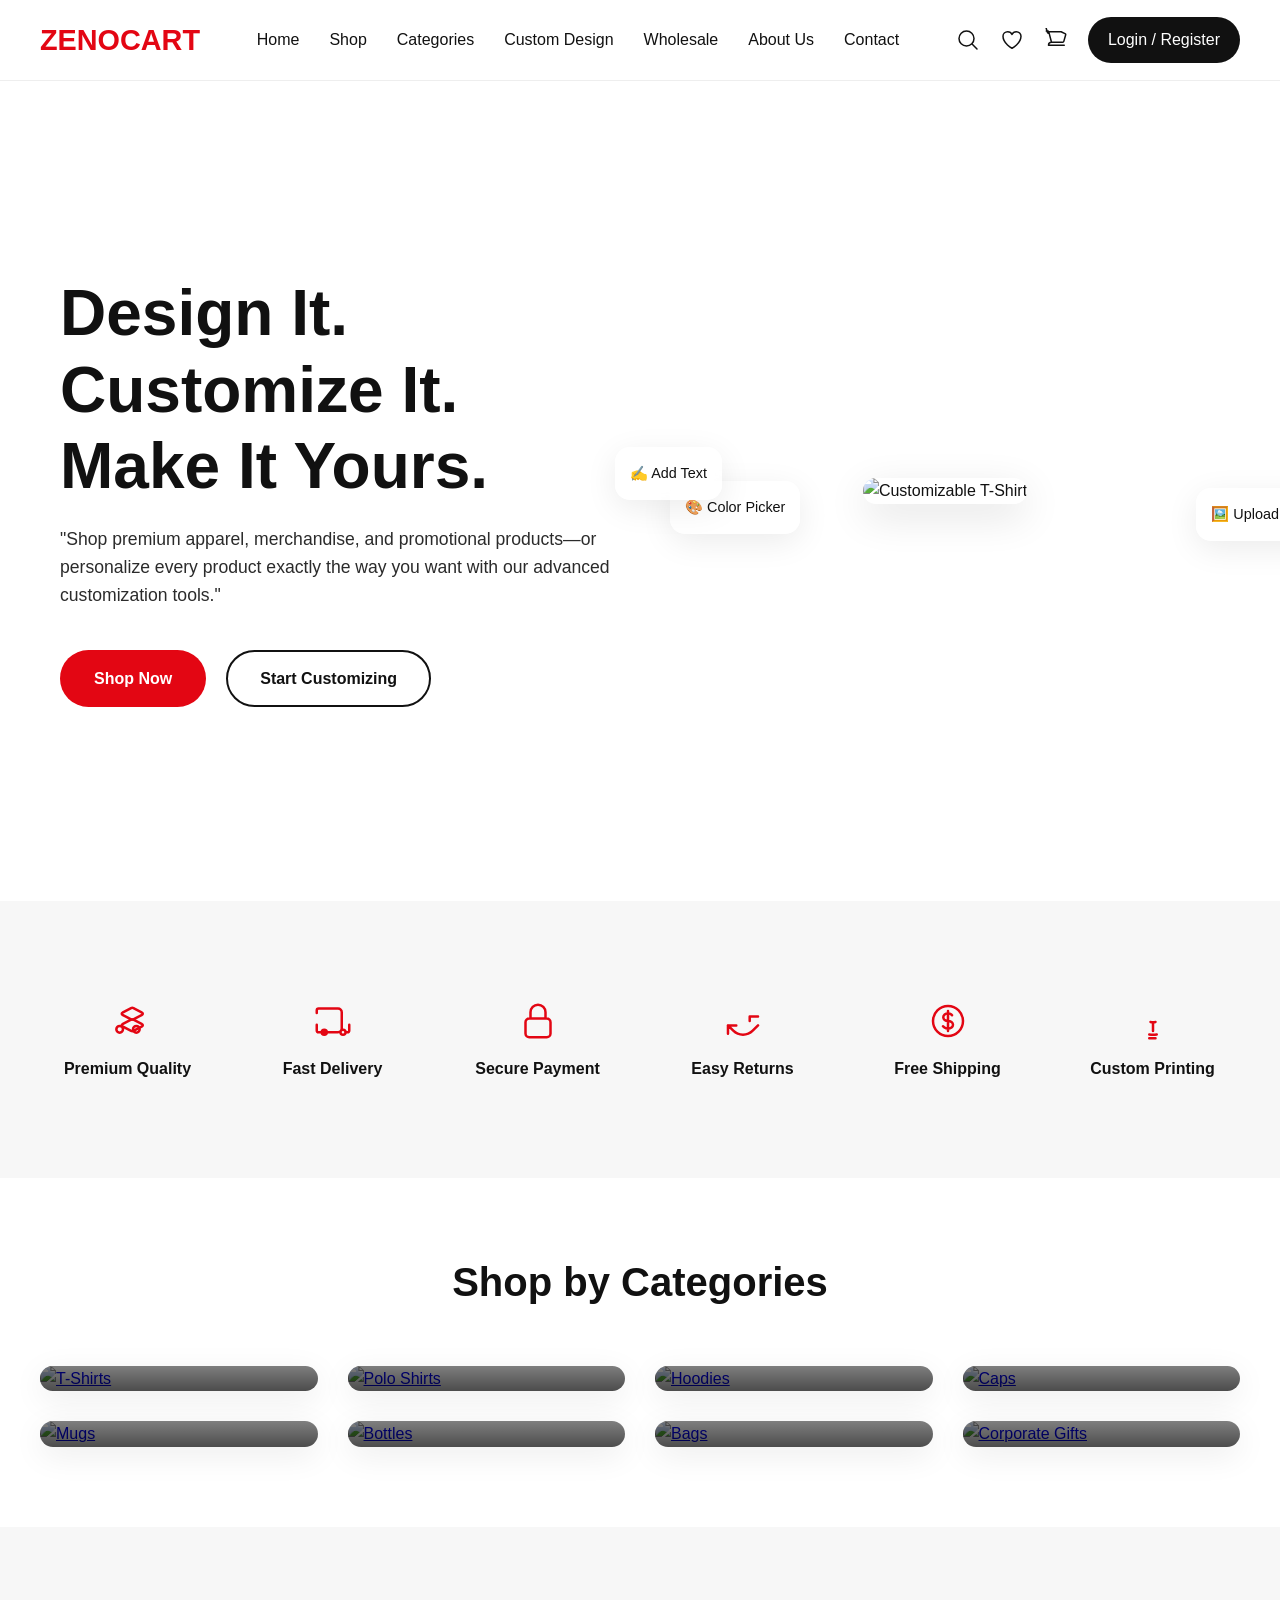
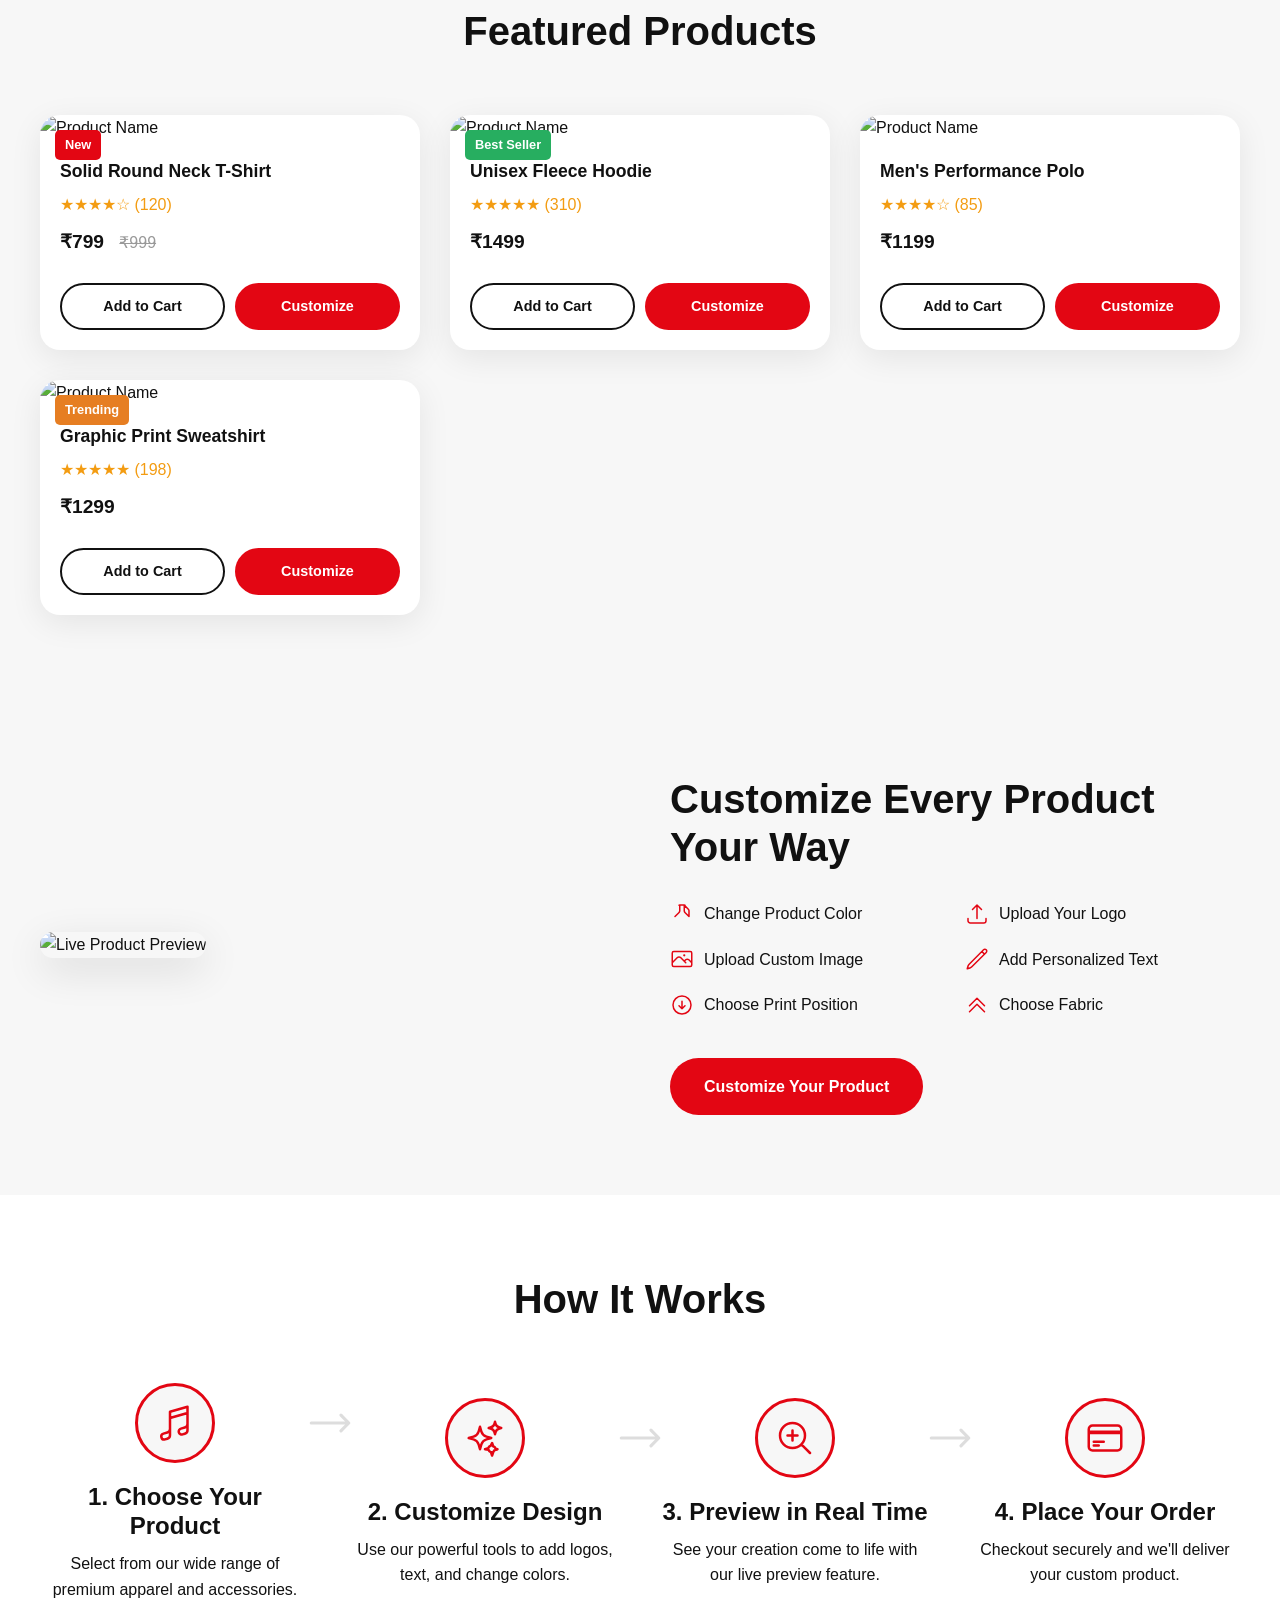
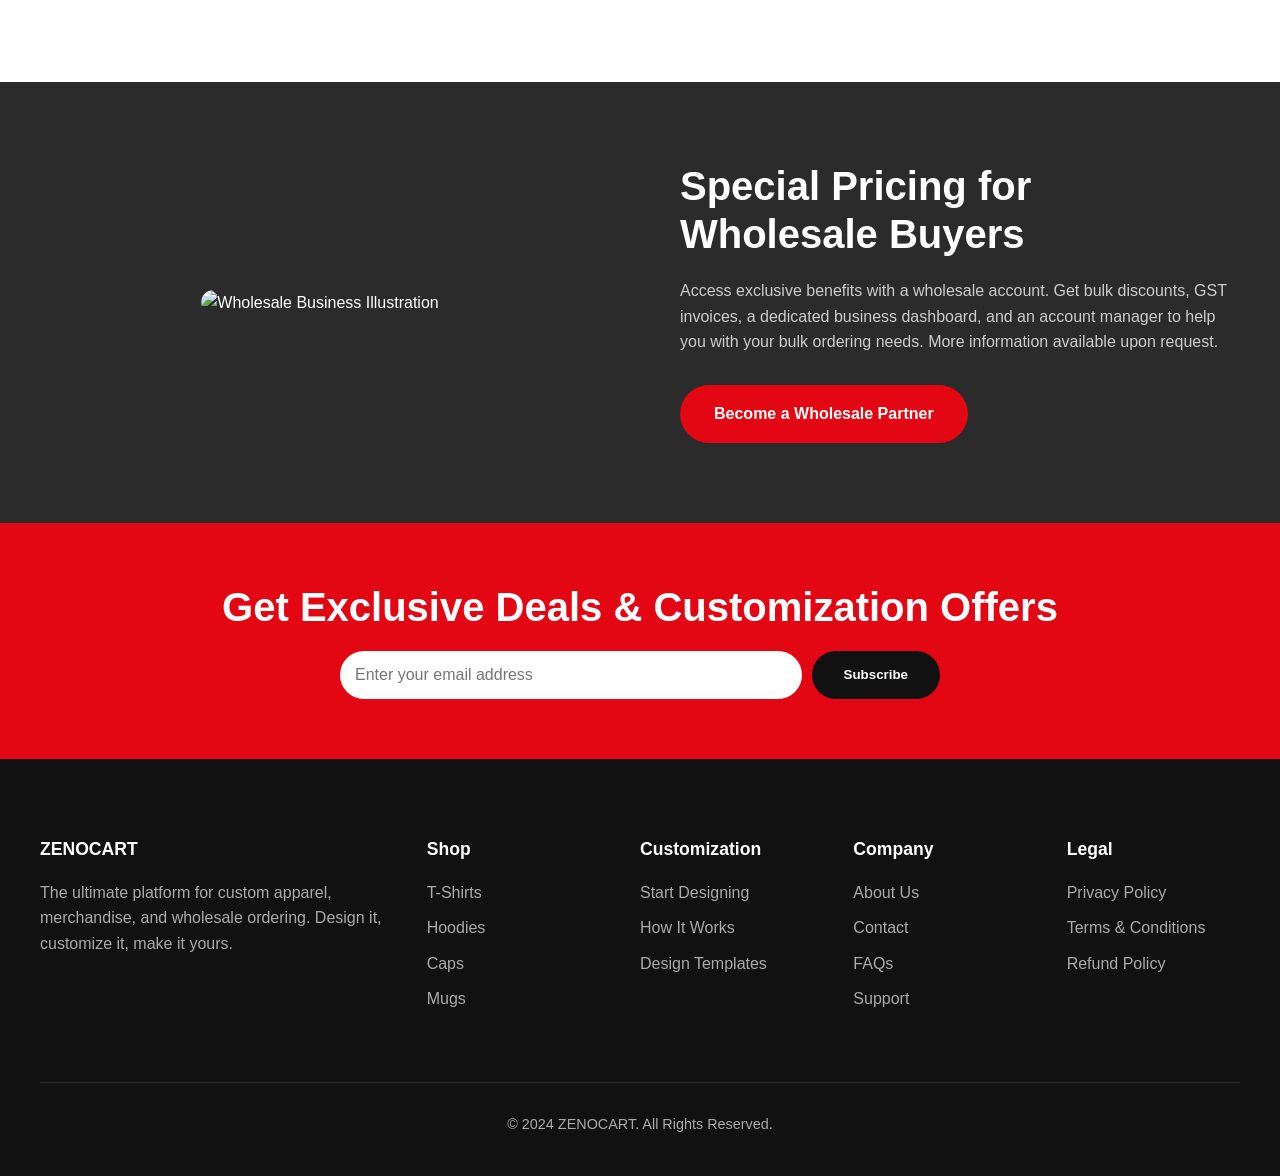
==== commit 0840bba0: "Update Wholesale Card" ====
--- a/Index.html
+++ b/Index.html
@@ -240,7 +240,7 @@
                 </div>
                 <div class="wholesale-text">
                     <h2>Special Pricing for Wholesale Buyers</h2>
-                    <p>Access exclusive benefits with a wholesale account. Get bulk discounts, GST invoices, a dedicated business dashboard, and an account manager to help you with your bulk ordering needs.</p>
+                    <p>Access exclusive benefits with a wholesale account. Get bulk discounts, GST invoices, a dedicated business dashboard, and an account manager to help you with your bulk ordering needs. More information available upon request.</p>
                     <a href="#" class="btn btn-primary">Become a Wholesale Partner</a>
                 </div>
             </div>
